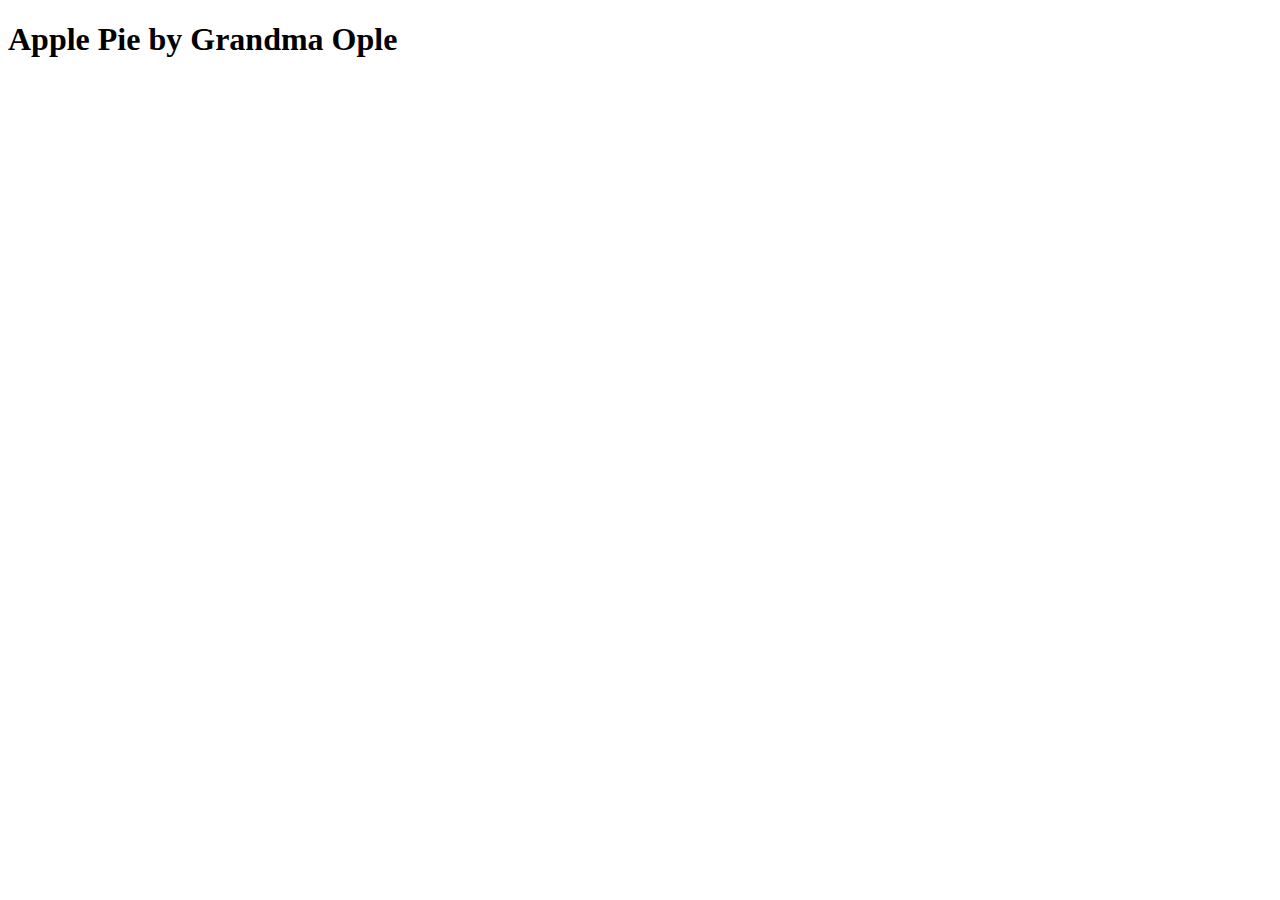
==== recipes/apple_pie.html @ e23d0095 "Agrega estructura básica y h1 en apple_pie.html" ====
<!DOCTYPE html>
<html lang="en">
<head>
    <meta charset="UTF-8">
    <meta http-equiv="X-UA-Compatible" content="IE=edge">
    <meta name="viewport" content="width=device-width, initial-scale=1.0">
    <title>Apple Pie by Grandma Ople</title>
</head>
<body>
    <h1>Apple Pie by Grandma Ople</h1>
</body>
</html>
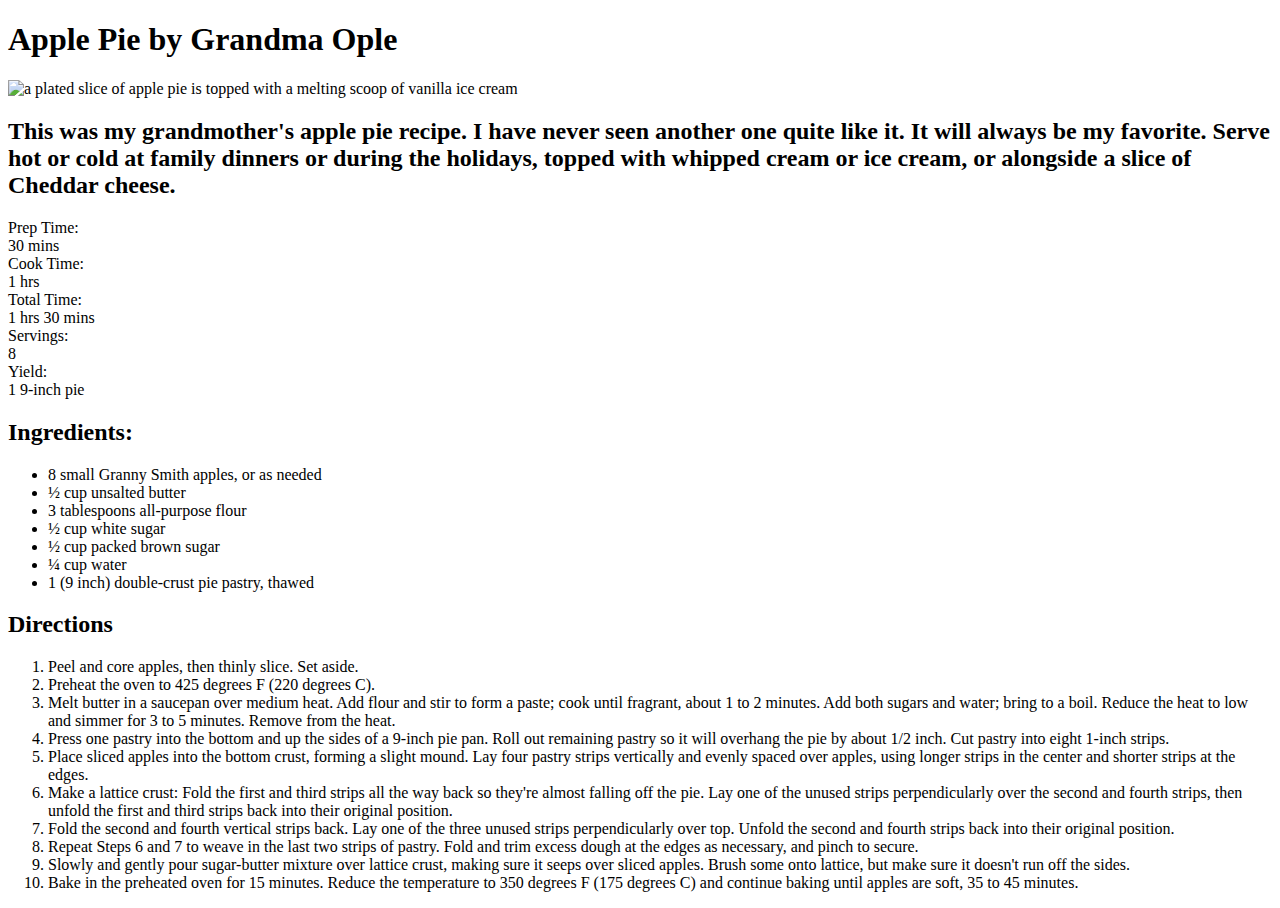
==== commit 9b3bd89e: "Receta completa de Apple Pie by Grandma ..." ====
--- a/recipes/apple_pie.html
+++ b/recipes/apple_pie.html
@@ -6,7 +6,44 @@
     <meta name="viewport" content="width=device-width, initial-scale=1.0">
     <title>Apple Pie by Grandma Ople</title>
 </head>
-<body>
+<body>  
     <h1>Apple Pie by Grandma Ople</h1>
+    <img src="applepiegrandma.jpg" alt="a plated slice of apple pie is topped with a melting scoop of vanilla ice cream">
+    <h2>This was my grandmother's apple pie recipe. I have never seen another one quite like it. It will always be my favorite.
+    Serve hot or cold at family dinners or during the holidays, topped with whipped cream or ice cream, or alongside a slice of Cheddar cheese.</h2>
+    <p>Prep Time:<br>
+        30 mins<br>
+        Cook Time:<br>
+        1 hrs<br>
+        Total Time:<br>
+        1 hrs 30 mins<br>
+        Servings:<br>
+        8<br>
+        Yield:<br>
+        1 9-inch pie
+    </p>
+    <h2>Ingredients:</h2>
+    <ul>
+        <li>8 small Granny Smith apples, or as needed</li>
+        <li>½ cup unsalted butter</li>
+        <li>3 tablespoons all-purpose flour</li>
+        <li>½ cup white sugar</li>
+        <li>½ cup packed brown sugar</li>
+        <li>¼ cup water</li>
+        <li>1 (9 inch) double-crust pie pastry, thawed</li>
+    </ul>
+    <h2>Directions</h2>
+    <ol>
+        <li>Peel and core apples, then thinly slice. Set aside.</li>
+        <li>Preheat the oven to 425 degrees F (220 degrees C).</li>
+        <li>Melt butter in a saucepan over medium heat. Add flour and stir to form a paste; cook until fragrant, about 1 to 2 minutes. Add both sugars and water; bring to a boil. Reduce the heat to low and simmer for 3 to 5 minutes. Remove from the heat.</li>
+        <li>Press one pastry into the bottom and up the sides of a 9-inch pie pan. Roll out remaining pastry so it will overhang the pie by about 1/2 inch. Cut pastry into eight 1-inch strips.</li>
+        <li>Place sliced apples into the bottom crust, forming a slight mound. Lay four pastry strips vertically and evenly spaced over apples, using longer strips in the center and shorter strips at the edges.</li>
+        <li>Make a lattice crust: Fold the first and third strips all the way back so they're almost falling off the pie. Lay one of the unused strips perpendicularly over the second and fourth strips, then unfold the first and third strips back into their original position.</li>
+        <li>Fold the second and fourth vertical strips back. Lay one of the three unused strips perpendicularly over top. Unfold the second and fourth strips back into their original position.</li>
+        <li>Repeat Steps 6 and 7 to weave in the last two strips of pastry. Fold and trim excess dough at the edges as necessary, and pinch to secure.</li>
+        <li>Slowly and gently pour sugar-butter mixture over lattice crust, making sure it seeps over sliced apples. Brush some onto lattice, but make sure it doesn't run off the sides.</li>
+        <li>Bake in the preheated oven for 15 minutes. Reduce the temperature to 350 degrees F (175 degrees C) and continue baking until apples are soft, 35 to 45 minutes.</li>
+    </ol>
 </body>
 </html>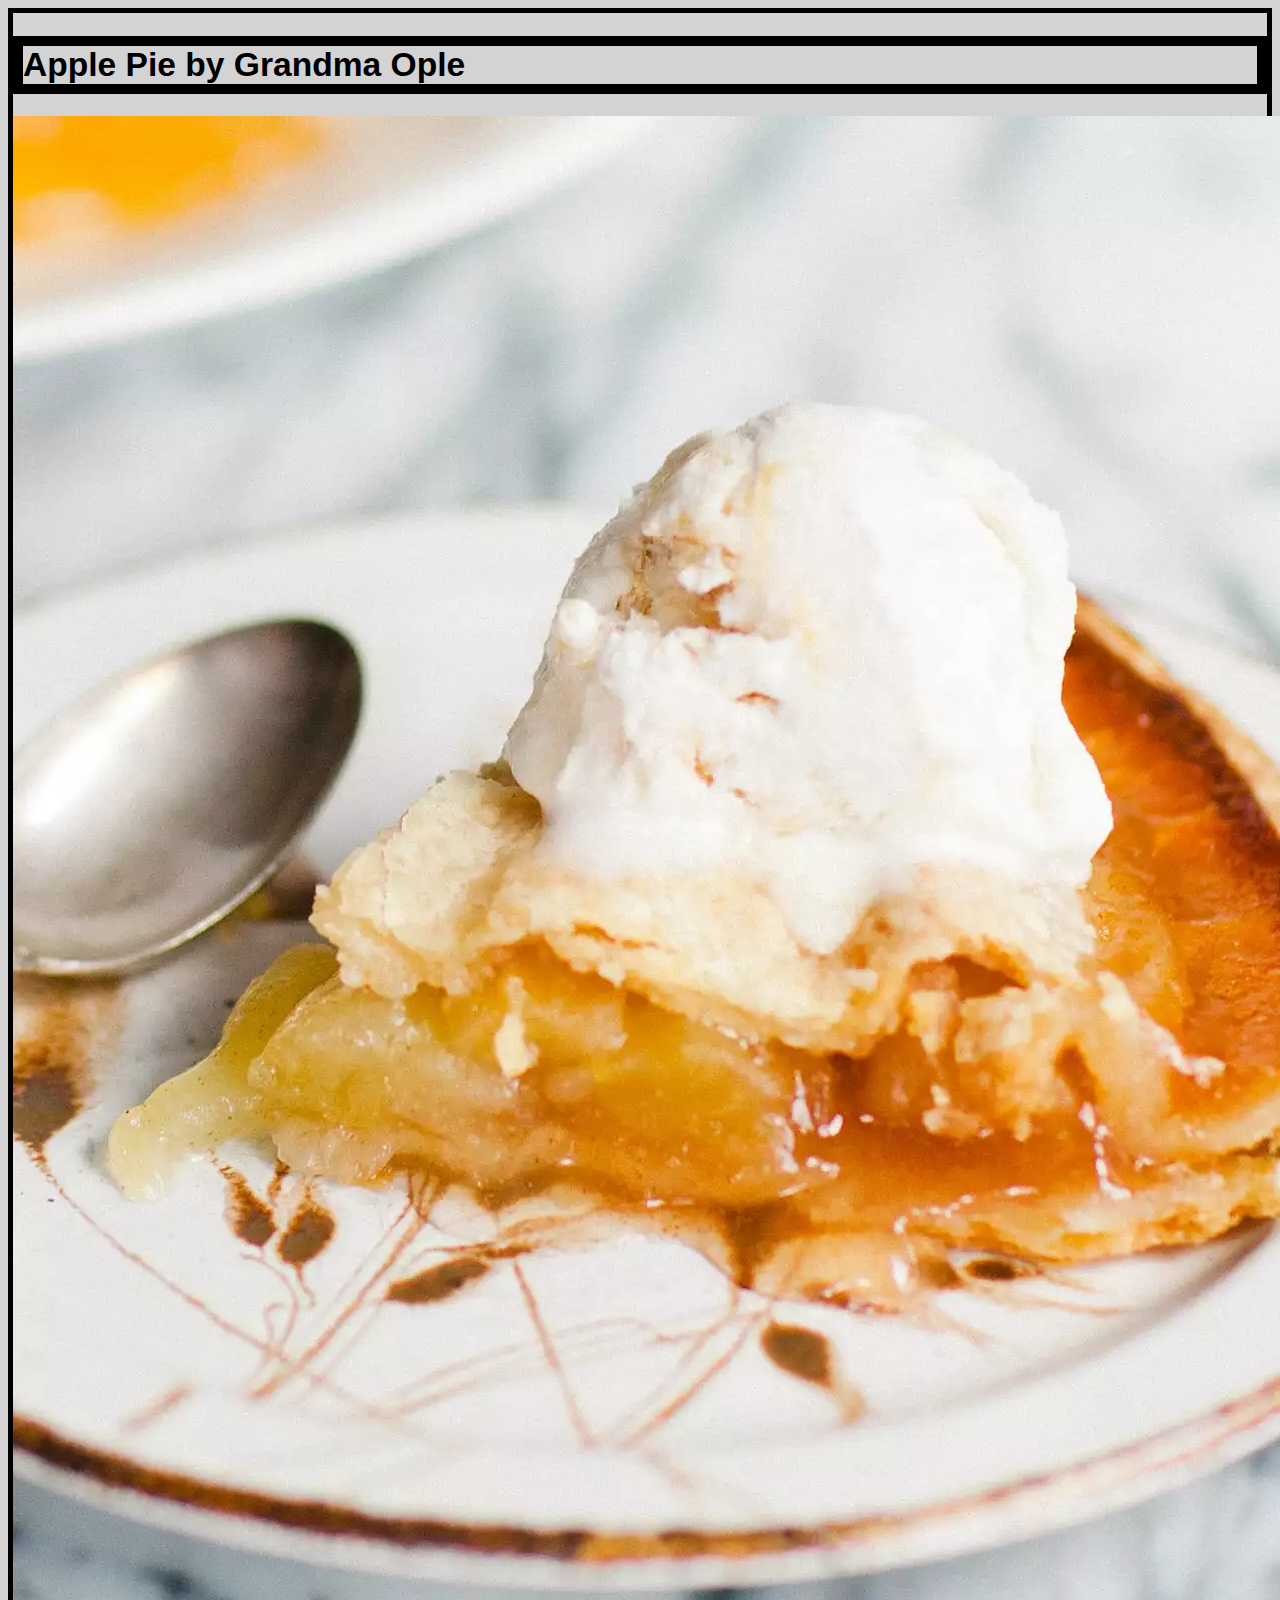
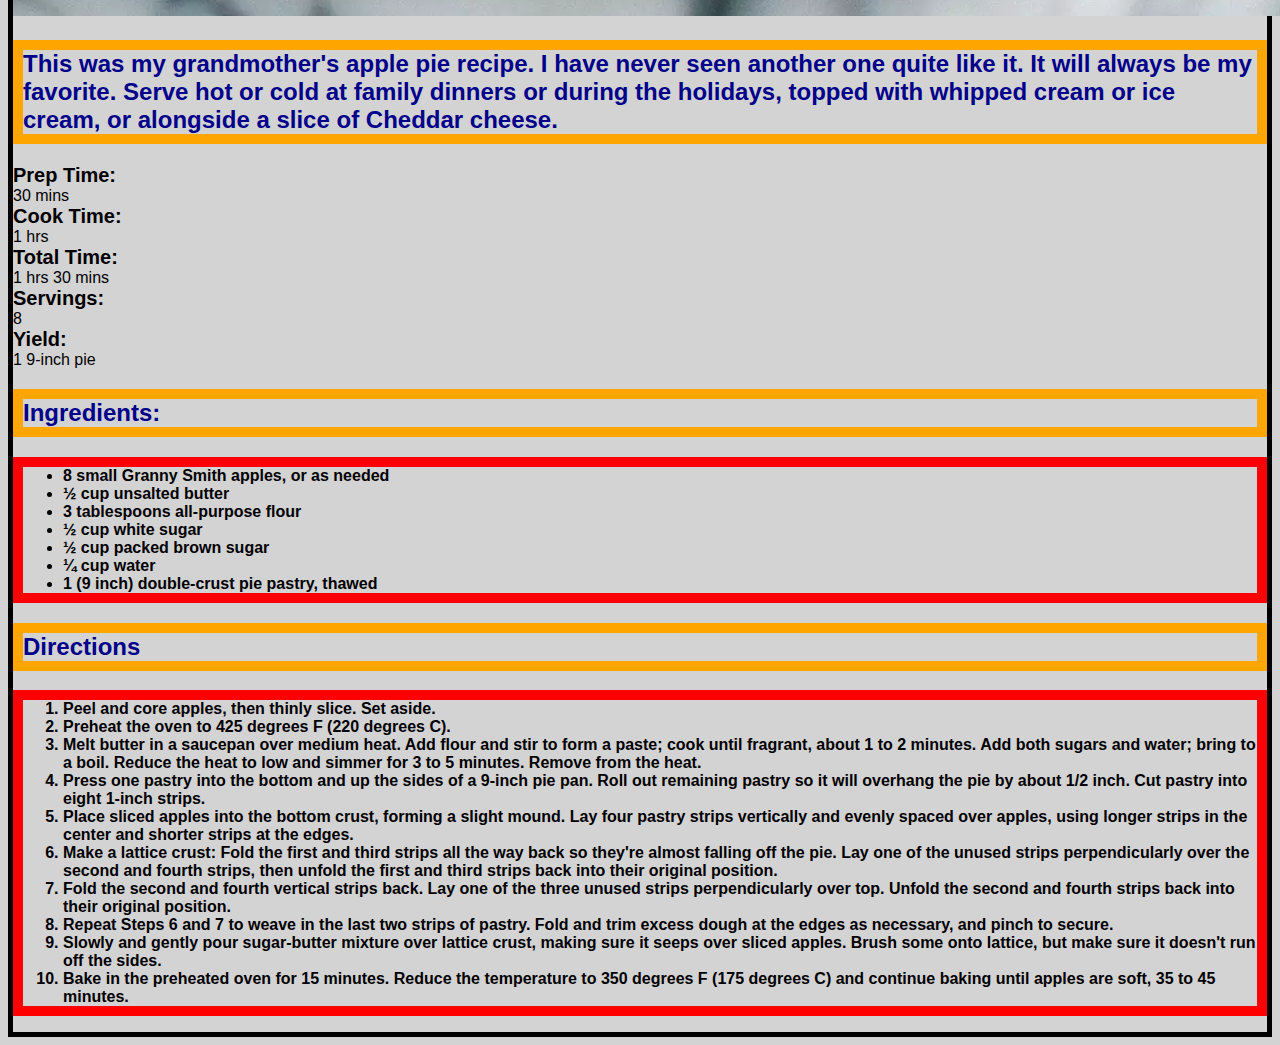
==== commit 6c8ef2b9: "Agregados los estilos a todas las páginas" ====
--- a/recipes/apple_pie.html
+++ b/recipes/apple_pie.html
@@ -5,25 +5,26 @@
     <meta http-equiv="X-UA-Compatible" content="IE=edge">
     <meta name="viewport" content="width=device-width, initial-scale=1.0">
     <title>Apple Pie by Grandma Ople</title>
+    <link rel="stylesheet" href="../style.css">
 </head>
 <body>  
     <h1>Apple Pie by Grandma Ople</h1>
     <img src="applepiegrandma.jpg" alt="a plated slice of apple pie is topped with a melting scoop of vanilla ice cream">
     <h2>This was my grandmother's apple pie recipe. I have never seen another one quite like it. It will always be my favorite.
     Serve hot or cold at family dinners or during the holidays, topped with whipped cream or ice cream, or alongside a slice of Cheddar cheese.</h2>
-    <p>Prep Time:<br>
+    <p><span class="span-ficha-receta">Prep Time:</span><br>
         30 mins<br>
-        Cook Time:<br>
+        <span class="span-ficha-receta">Cook Time:</span><br>
         1 hrs<br>
-        Total Time:<br>
+        <span class="span-ficha-receta">Total Time:</span><br>
         1 hrs 30 mins<br>
-        Servings:<br>
+        <span class="span-ficha-receta">Servings:</span><br>
         8<br>
-        Yield:<br>
+        <span class="span-ficha-receta">Yield:</span><br>
         1 9-inch pie
     </p>
     <h2>Ingredients:</h2>
-    <ul>
+    <ul class="lista-importante">
         <li>8 small Granny Smith apples, or as needed</li>
         <li>½ cup unsalted butter</li>
         <li>3 tablespoons all-purpose flour</li>
@@ -33,7 +34,7 @@
         <li>1 (9 inch) double-crust pie pastry, thawed</li>
     </ul>
     <h2>Directions</h2>
-    <ol>
+    <ol class="lista-importante">
         <li>Peel and core apples, then thinly slice. Set aside.</li>
         <li>Preheat the oven to 425 degrees F (220 degrees C).</li>
         <li>Melt butter in a saucepan over medium heat. Add flour and stir to form a paste; cook until fragrant, about 1 to 2 minutes. Add both sugars and water; bring to a boil. Reduce the heat to low and simmer for 3 to 5 minutes. Remove from the heat.</li>
--- a/style.css
+++ b/style.css
@@ -0,0 +1,40 @@
+body {
+    background-color: lightgrey;
+    color: black;
+    font-family: Verdana, Geneva, Tahoma, sans-serif;
+    border: 5px solid black;
+}
+
+h1 {
+    font-family: Impact, Haettenschweiler, 'Arial Narrow Bold', sans-serif;
+    font-size: 210%;
+    border: 10px solid black;
+}
+
+a {
+    text-decoration: none;
+}
+
+ul, ol {
+    border: 10px solid red;
+}
+
+h2, h3 {
+    border: 10px solid orange;
+    color: darkblue;
+}
+
+.lista-importante li {
+    font-weight: bold;
+
+}
+
+.span-ficha-receta {
+    font-weight: bold;
+    font-size: 125%;
+}
+
+.p-aclaración-final {
+    font-size: 110%;
+    font-weight: bold;
+}
